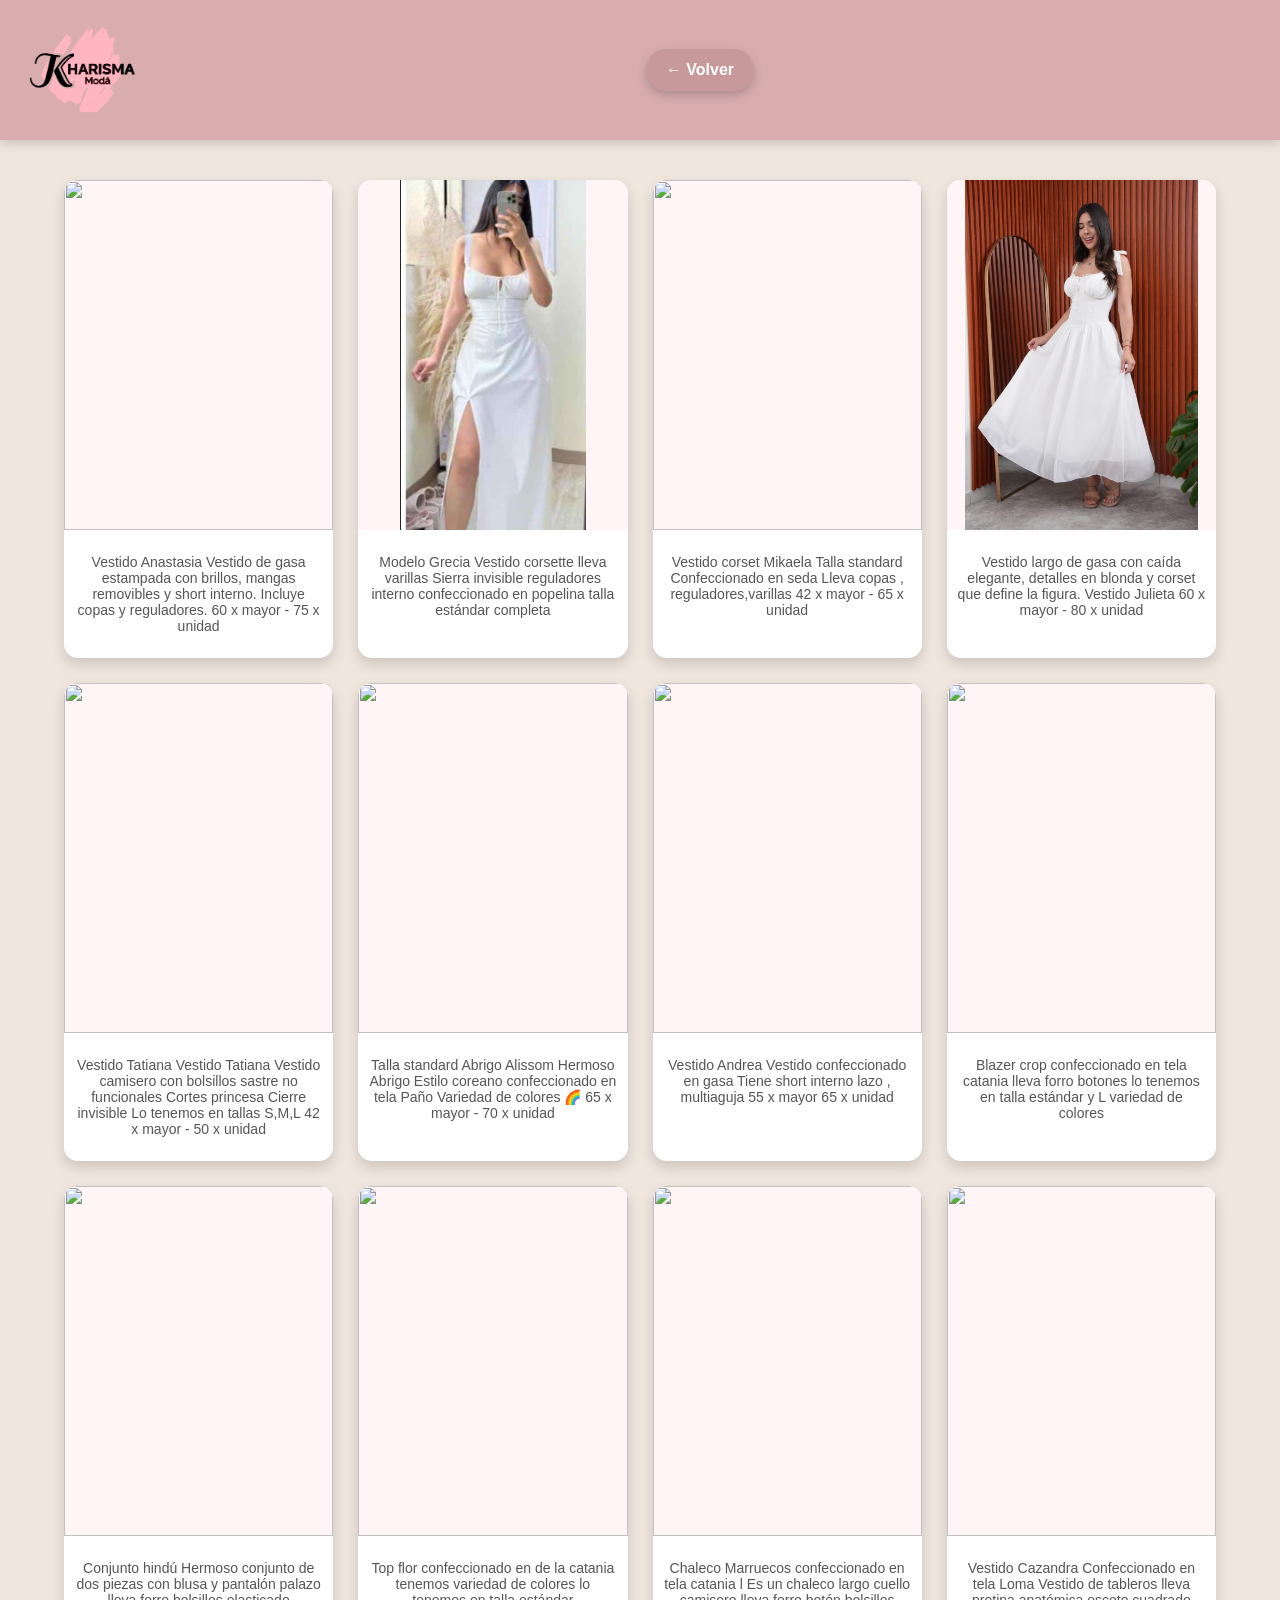
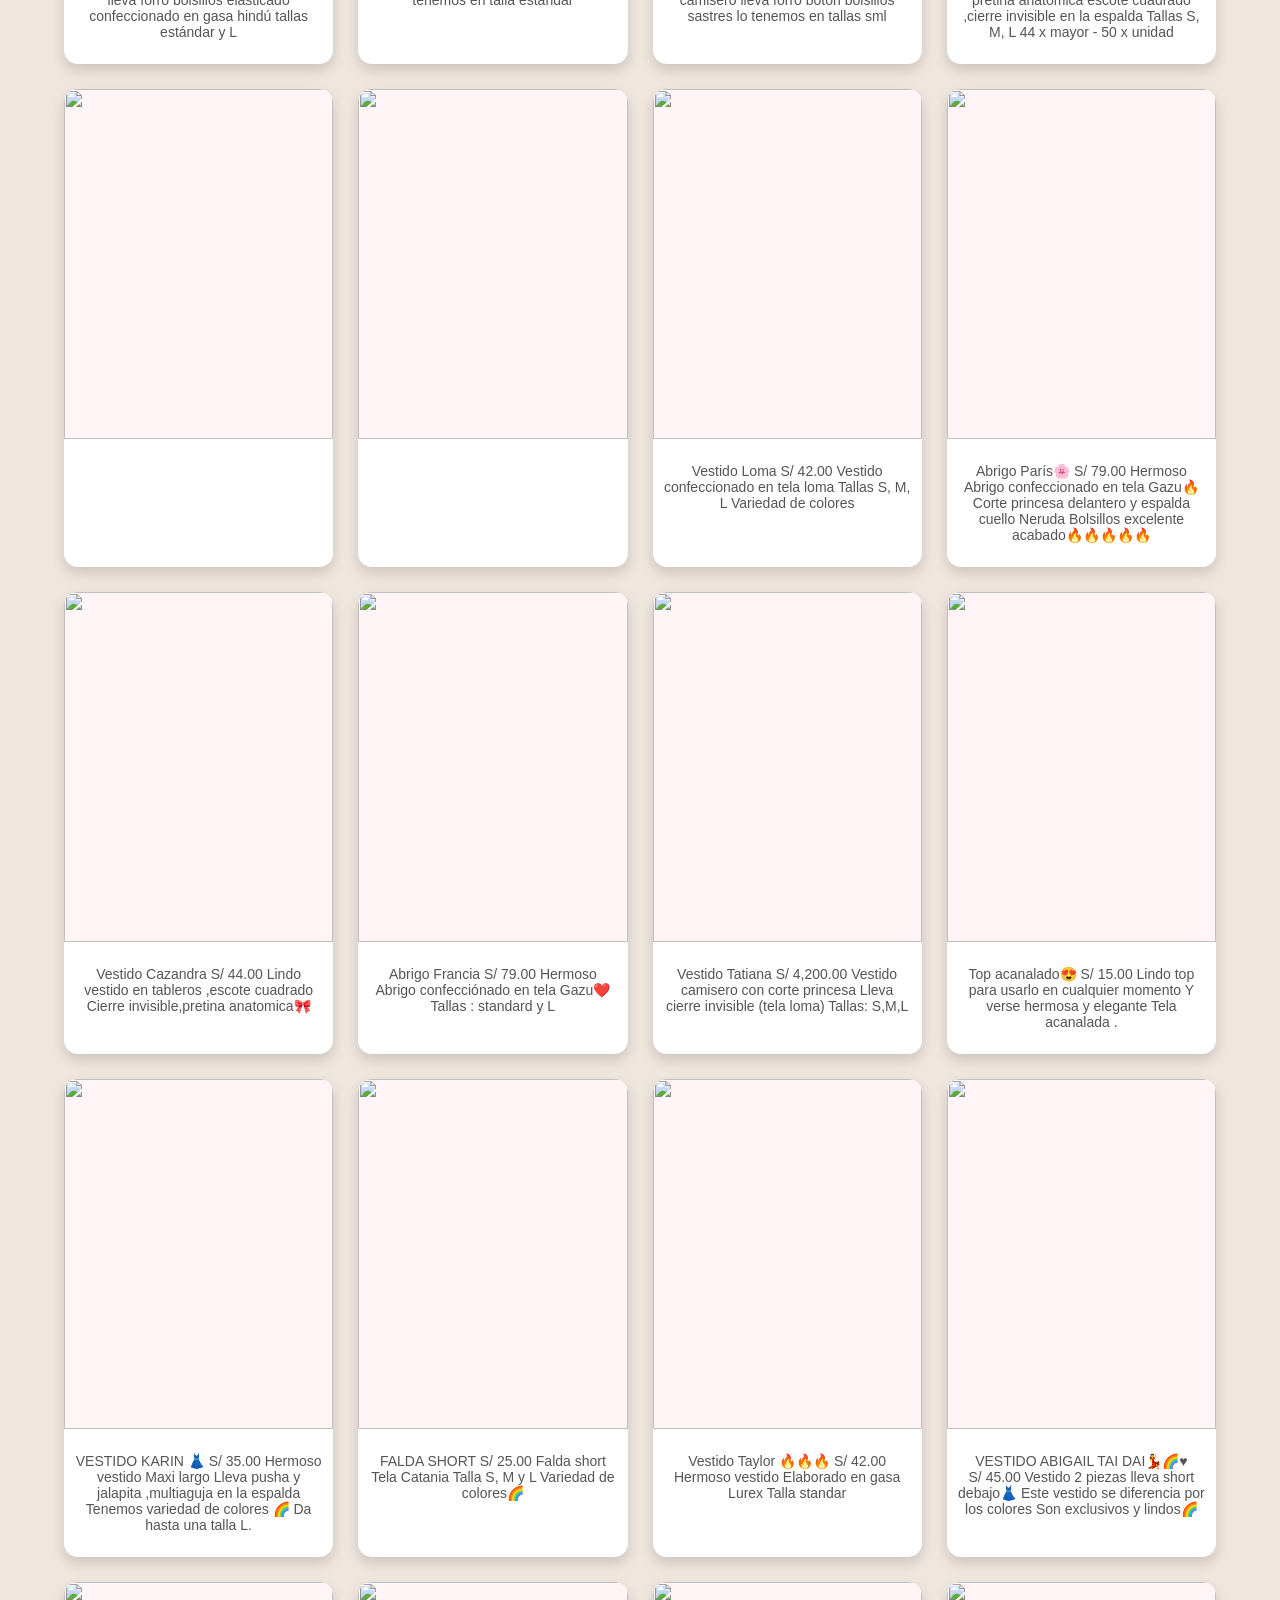
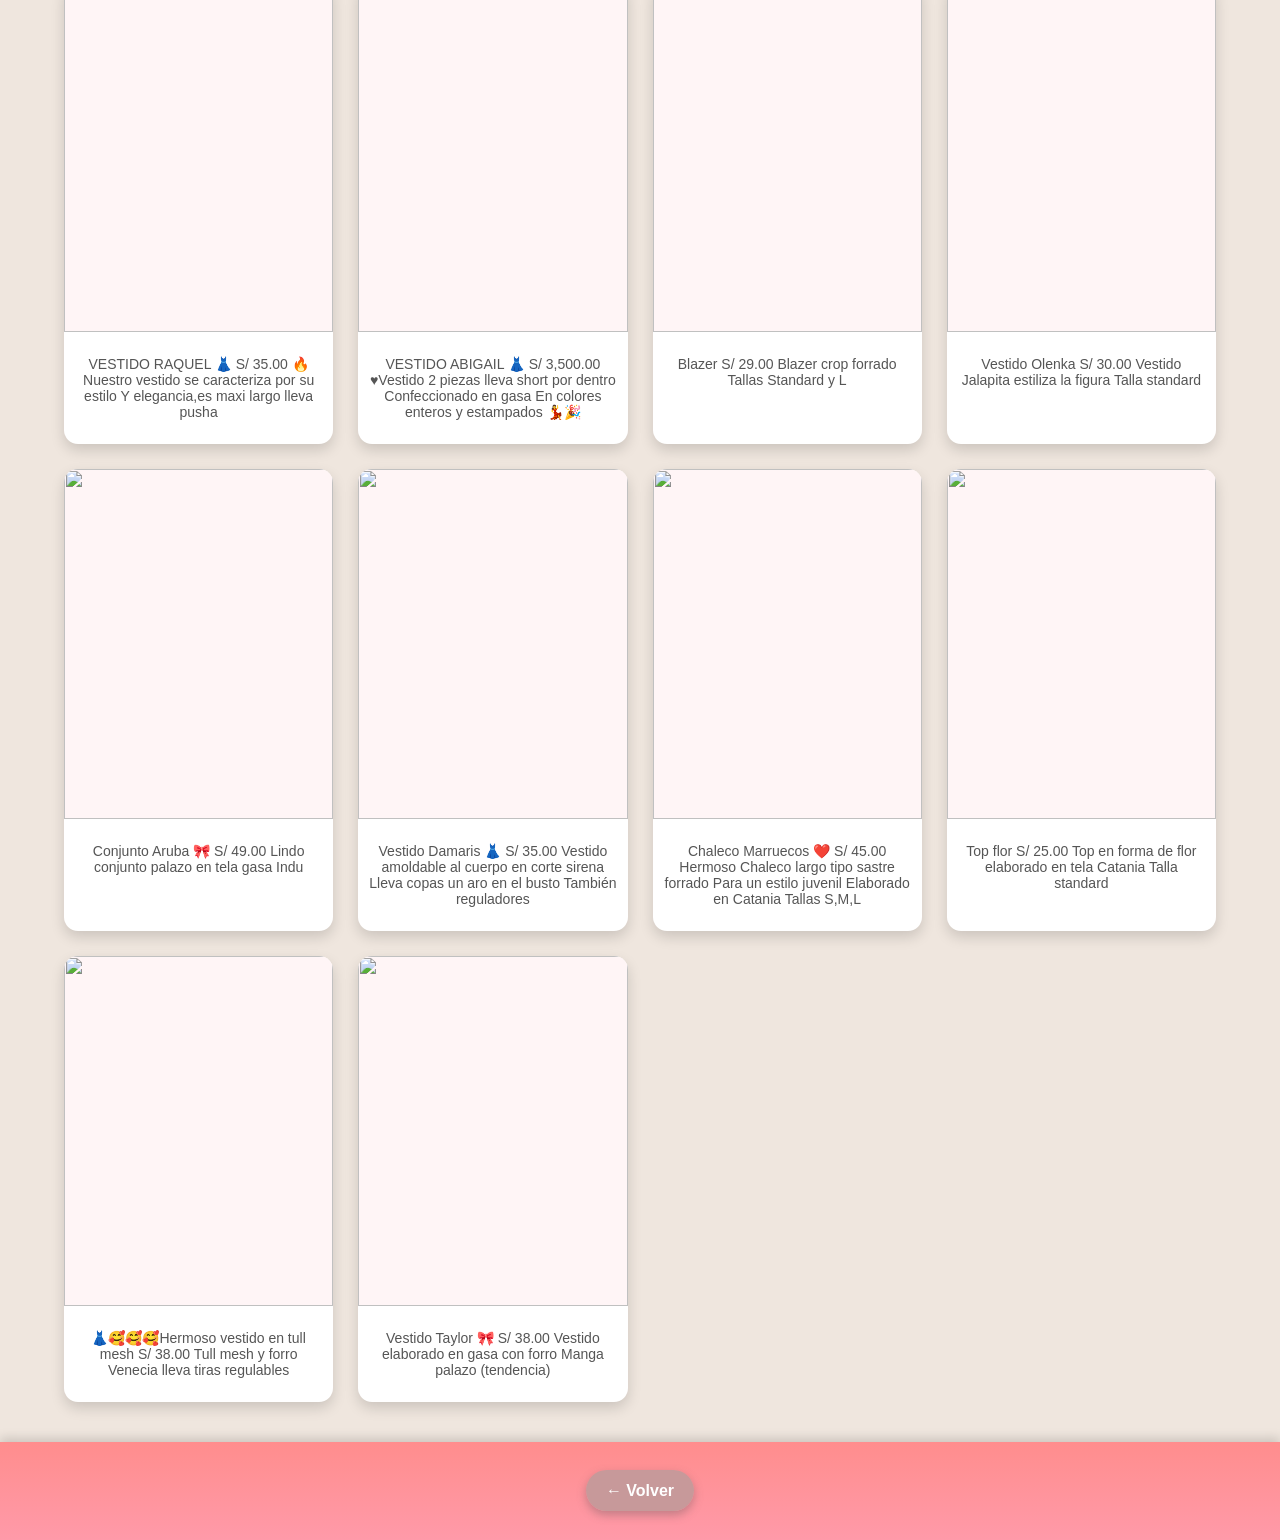
==== catalogo.html @ 5db35771 "Add files via upload" ====
<!DOCTYPE html>
<html lang="es">

<head>
  <meta charset="UTF-8">
  <meta name="viewport" content="width=device-width, initial-scale=1.0">
  <title>Catálogo de Ropa</title>

  <link rel="stylesheet" href="catalogo.css">
</head>

<body>

  <header class="header-menu">
    <img src="logito2.png" alt="Kharisma Moda" class="logo" />
    <a href="index.html" class="btn-volver">← Volver</a>
    <footer>
    </footer>
  </header>


  <div class="galeria">
    <div class="item">
      <div class="img-box">
        <img src="ropita/floresita.png" class="img front" loading="lazy">>
        <img src="ropita/floresita atras.png" class="img back" loading="lazy"> >
      </div>
      <p class="descripcion"> Vestido Anastasia Vestido de gasa estampada con brillos, mangas removibles y short
        interno. Incluye copas y reguladores.
        60 x mayor - 75 x unidad
      </p>
    </div>

    <div class="item">
      <div class="img-box">
        <img src="nuevo cambio.png" class="img front" loading="lazy">>
        <img src="nuevo cambio.png" class="img back" loading="lazy">>
      </div>
      <p class="descripcion">Modelo Grecia
        Vestido corsette lleva varillas Sierra invisible reguladores interno confeccionado en popelina talla estándar
        completa
      </p>
    </div>

    <div class="item">
      <div class="img-box">
        <img src="ropita/ropa azul adelante.png" class="img front" loading="lazy">>
        <img src="ropita/ropa azul atras.png" class="img back" loading="lazy">>
      </div>
      <p class="descripcion">
        Vestido corset Mikaela
        Talla standard
        Confeccionado en seda
        Lleva copas , reguladores,varillas
        42 x mayor - 65 x unidad
      </p>
    </div>

    <div class="item">
      <div class="img-box">
        <img src="nueva foto de vestido blanco.png" class="img front" loading="lazy">>
        <img src="ropita/ropa blanca atras.png" class="img back" loading="lazy">>
      </div>
      <p class="descripcion">Vestido largo de gasa con caída elegante, detalles en blonda y corset que define la figura.
        Vestido Julieta
        60 x mayor - 80 x unidad</p>
    </div>

    <div class="item">
      <div class="img-box">
        <img src="ropita/ropa roja adelante.png" class="img front" loading="lazy">>
        <img src="ropita/ropa roja atras.png" class="img back" loading="lazy">>
      </div>
      <p class="descripcion">Vestido Tatiana Vestido Tatiana
        Vestido camisero con bolsillos sastre no funcionales
        Cortes princesa
        Cierre invisible
        Lo tenemos en tallas S,M,L
        42 x mayor - 50 x unidad</p>
    </div>

    <div class="item">
      <div class="img-box">
        <img src="ropita/ropa rosa adelante.png" class="img front" loading="lazy">>
        <img src="ropita/ropa rosa atras.png" class="img back" loading="lazy">>
      </div>
      <p class="descripcion">Talla standard
        Abrigo Alissom
        Hermoso Abrigo
        Estilo coreano confeccionado en tela Paño
        Variedad de colores 🌈 65 x mayor - 70 x unidad</p>
    </div>

    <div class="item">
      <div class="img-box">
        <img src="ropita/ropa celeste adelante.png" class="img front" loading="lazy">>
        <img src="ropita/ropa celeste atras.png" class="img back" loading="lazy">>
      </div>
      <p class="descripcion">Vestido Andrea Vestido confeccionado en gasa Tiene short interno
        lazo , multiaguja 55 x mayor 65 x unidad</p>
    </div>

    <div class="item">
      <div class="img-box">
        <img src="ropita/ropa short adelante.png" class="img front" loading="lazy">>
        <img src="ropita/ropa short atras.png" class="img back" loading="lazy">>
      </div>
      <p class="descripcion">Blazer crop confeccionado en tela catania lleva forro botones lo tenemos en talla estándar
        y L variedad de colores</p>
    </div>

    <div class="item">
      <div class="img-box">
        <img src="ropita/ropa rosada adelante.png" class="img front" loading="lazy">>
        <img src="ropita/ropa rosada atras.png" class="img back" loading="lazy">>
      </div>
      <p class="descripcion">Conjunto hindú
        Hermoso conjunto de dos piezas con blusa y pantalón palazo lleva forro bolsillos elasticado confeccionado en
        gasa hindú tallas estándar y L</p>
    </div>

    <div class="item">
      <div class="img-box">
        <img src="ropita/ropa naranja adelante.png" class="img front" loading="lazy">>
        <img src="ropita/ropa naranja atras.png" class="img back" loading="lazy">>
      </div>
      <p class="descripcion">Top flor confeccionado en de la catania tenemos variedad de colores lo tenemos en talla
        estándar</p>
    </div>

    <div class="item">
      <div class="img-box">
        <img src="ropita/abrigo bage adelante.png" class="img front" loading="lazy">>
        <img src="ropita/abrigo bage atras.png" class="img back" loading="lazy">>
      </div>
      <p class="descripcion">Chaleco Marruecos confeccionado en tela catania l
        Es un chaleco largo cuello camisero lleva forro botón bolsillos sastres lo tenemos en tallas sml</p>
    </div>

    <div class="item">
      <div class="img-box">
        <img src="ropita/ropa azulita adelante.png" class="img front" loading="lazy">>
        <img src="ropita/ropa azulita atras.png" class="img back" loading="lazy">>
      </div>
      <p class="descripcion">Vestido Cazandra
        Confeccionado en tela Loma

        Vestido de tableros lleva pretina anatómica escote cuadrado ,cierre invisible en la espalda
        Tallas S, M, L
        44 x mayor - 50 x unidad</p>
    </div>

    <div class="item">
      <div class="img-box">
        <img src="ropita/ropa rosita adelante.png" class="img front" loading="lazy">>
        <img src="ropita/ropa rosita atras.png" class="img back" loading="lazy">>
      </div>
      <p class="descripcion"></p>
    </div>

    <div class="item">
      <div class="img-box">
        <img src="ropita/ropa full rosa.png" class="img front" loading="lazy">>
        <img src="ropita/ropa full rosa atras.png" class="img back" loading="lazy">>
      </div>
      <p class="descripcion"></p>
    </div>

    <div class="item">
      <div class="img-box">
        <img src="ropita/vestido valeria.png" class="img front" loading="lazy">>
        <img src="ropita/vestido valeria.png" class="img back" loading="lazy">>
      </div>
      <p class="descripcion">Vestido Loma
        S/ 42.00
        Vestido confeccionado en tela loma
        Tallas S, M, L
        Variedad de colores </p>
    </div>

    <div class="item">
      <div class="img-box">
        <img src="ropita/abrigo paris.png" class="img front" loading="lazy">>
        <img src="ropita/abrigo paris.png" class="img back" loading="lazy">>
      </div>
      <p class="descripcion">Abrigo París🌸
        S/ 79.00
        Hermoso Abrigo confeccionado en tela Gazu🔥
        Corte princesa delantero y espalda cuello Neruda
        Bolsillos excelente acabado🔥🔥🔥🔥🔥</p>
    </div>

    <div class="item">
      <div class="img-box">
        <img src="ropita/vestido cazandra.png" class="img front" loading="lazy">>
        <img src="ropita/vestido cazandra.png" class="img back" loading="lazy">>
      </div>
      <p class="descripcion">Vestido Cazandra
        S/ 44.00
        Lindo vestido en tableros ,escote cuadrado
        Cierre invisible,pretina anatomica🎀</p>
    </div>

    <div class="item">
      <div class="img-box">
        <img src="ropita/abrigo francia.png" class="img front" loading="lazy">>
        <img src="ropita/abrigo francia.png" class="img back" loading="lazy">>
      </div>
      <p class="descripcion">Abrigo Francia
        S/ 79.00
        Hermoso Abrigo confecciónado en tela Gazu❤️

        Tallas : standard y L</p>
    </div>

    <div class="item">
      <div class="img-box">
        <img src="ropita/vestido tatiana.png" class="img front" loading="lazy">>
        <img src="ropita/vestido tatiana.png" class="img back" loading="lazy">>
      </div>
      <p class="descripcion">Vestido Tatiana
        S/ 4,200.00
        Vestido camisero con corte princesa
        Lleva cierre invisible (tela loma)
        Tallas: S,M,L</p>
    </div>

    <div class="item">
      <div class="img-box">
        <img src="ropita/top acanalado.png" class="img front" loading="lazy">>
        <img src="ropita/top acanalado.png" class="img back" loading="lazy">>
      </div>
      <p class="descripcion">Top acanalado😍
        S/ 15.00
        Lindo top para usarlo en cualquier momento
        Y verse hermosa y elegante
        Tela acanalada .</p>
    </div>

    <div class="item">
      <div class="img-box">
        <img src="ropita/vestido karin.png" class="img front" loading="lazy">>
        <img src="ropita/vestido karin.png" class="img back" loading="lazy">>
      </div>
      <p class="descripcion">VESTIDO KARIN 👗
        S/ 35.00
        Hermoso vestido Maxi largo
        Lleva pusha y jalapita ,multiaguja en la espalda
        Tenemos variedad de colores 🌈
        Da hasta una talla L.</p>
    </div>

    <div class="item">
      <div class="img-box">
        <img src="ropita/falda short.png" class="img front" loading="lazy">>
        <img src="ropita/falda short.png" class="img back" loading="lazy">>
      </div>
      <p class="descripcion">FALDA SHORT
        S/ 25.00
        Falda short Tela Catania Talla S, M y L Variedad de colores🌈</p>
    </div>

    <div class="item">
      <div class="img-box">
        <img src="ropita/vestido taylor estampado.png" class="img front" loading="lazy">>
        <img src="ropita/vestido taylor estampado.png" class="img back" loading="lazy">>
      </div>
      <p class="descripcion">Vestido Taylor 🔥🔥🔥
        S/ 42.00
        Hermoso vestido

        Elaborado en gasa Lurex

        Talla standar</p>
    </div>

    <div class="item">
      <div class="img-box">
        <img src="ropita/vestido abigail tai tai.png" class="img front" loading="lazy">>
        <img src="ropita/vestido abigail tai tai.png" class="img back" loading="lazy">>
      </div>
      <p class="descripcion">VESTIDO ABIGAIL TAI DAI💃🌈♥️
        S/ 45.00
        Vestido 2 piezas lleva short debajo👗
        Este vestido se diferencia por los colores
        Son exclusivos y lindos🌈</p>
    </div>

    <div class="item">
      <div class="img-box">
        <img src="ropita/vestido raquel.png" class="img front" loading="lazy">>
        <img src="ropita/vestido raquel.png" class="img back" loading="lazy">>
      </div>
      <p class="descripcion">VESTIDO RAQUEL 👗
        S/ 35.00
        🔥Nuestro vestido se caracteriza por su estilo
        Y elegancia,es maxi largo lleva pusha</p>
    </div>

    <div class="item">
      <div class="img-box">
        <img src="ropita/vestido abigail.png" class="img front" loading="lazy">>
        <img src="ropita/vestido abigail.png" class="img back" loading="lazy">>
      </div>
      <p class="descripcion">VESTIDO ABIGAIL 👗
        S/ 3,500.00
        ♥️Vestido 2 piezas lleva short por dentro
        Confeccionado en gasa
        En colores enteros y estampados 💃🎉</p>
    </div>

    <div class="item">
      <div class="img-box">
        <img src="ropita/blazer.png" class="img front" loading="lazy">>
        <img src="ropita/blazer.png" class="img back" loading="lazy">>
      </div>
      <p class="descripcion">Blazer
        S/ 29.00
        Blazer crop forrado
        Tallas
        Standard y L</p>
    </div>

    <div class="item">
      <div class="img-box">
        <img src="ropita/vestido olenka.png" class="img front" loading="lazy">>
        <img src="ropita/vestido olenka.png" class="img back" loading="lazy">>
      </div>
      <p class="descripcion">Vestido Olenka
        S/ 30.00
        Vestido Jalapita estiliza la figura

        Talla standard</p>
    </div>

    <div class="item">
      <div class="img-box">
        <img src="ropita/conjunto aruba.png" class="img front" loading="lazy">>
        <img src="ropita/conjunto aruba.png" class="img back" loading="lazy">>
      </div>
      <p class="descripcion">Conjunto Aruba 🎀
        S/ 49.00
        Lindo conjunto palazo en tela gasa Indu</p>
    </div>

    <div class="item">
      <div class="img-box">
        <img src="ropita/damaris.png" class="img front" loading="lazy">>
        <img src="ropita/damaris.png" class="img back" loading="lazy">>
      </div>
      <p class="descripcion">Vestido Damaris 👗
        S/ 35.00
        Vestido amoldable al cuerpo en corte sirena
        Lleva copas un aro en el busto
        También reguladores</p>
    </div>

    <div class="item">
      <div class="img-box">
        <img src="ropita/marruecos.png" class="img front" loading="lazy">>
        <img src="ropita/marruecos.png" class="img back" loading="lazy">>
      </div>
      <p class="descripcion">Chaleco Marruecos ❤️
        S/ 45.00
        Hermoso Chaleco largo tipo sastre forrado
        Para un estilo juvenil
        Elaborado en Catania

        Tallas S,M,L</p>
    </div>

    <div class="item">
      <div class="img-box">
        <img src="ropita/flor.png" class="img front" loading="lazy">>
        <img src="ropita/flor.png" class="img back" loading="lazy">>
      </div>
      <p class="descripcion">Top flor
        S/ 25.00
        Top en forma de flor elaborado en tela Catania
        Talla standard</p>
    </div>

    <div class="item">
      <div class="img-box">
        <img src="ropita/adelante.png" class="img front" loading="lazy">>
        <img src="ropita/atras.png" class="img back" loading="lazy">>
      </div>
      <p class="descripcion">👗🥰🥰🥰Hermoso vestido en tull mesh
        S/ 38.00
        Tull mesh y forro Venecia lleva tiras regulables</p>
    </div>

    <div class="item">
      <div class="img-box">
        <img src="ropita/vestido tylor.png" class="img front" loading="lazy">>
        <img src="ropita/vestido tylor atras.png" class="img back" loading="lazy">>
      </div>
      <p class="descripcion">Vestido Taylor 🎀
        S/ 38.00
        Vestido elaborado en gasa con forro
        Manga palazo (tendencia)</p>
    </div>


  </div>

  <footer>
    <a href="index.html" class="btn-volver">← Volver</a>
  </footer>

</body>

</html>
---- catalogo.css ----
/* -----------------------------------------
   BASE
----------------------------------------- */
body {
  margin: 0;
  padding: 0;
  font-family: Arial, sans-serif;
  background: #EFE6DE; /* Color sólido */
  background-attachment: fixed;
}

/* -----------------------------------------
   HEADER
----------------------------------------- */
.header-menu {
  background: #D9ADAE; /* Color sólido */
  padding: 10px 20px;
  display: flex;
  justify-content: space-between;
  align-items: center;
  flex-wrap: wrap;
  box-shadow: 0 4px 10px rgba(0, 0, 0, 0.15);
}

.logo {
  height: 120px;
  object-fit: contain;
}

/* -----------------------------------------
   GALERÍA
----------------------------------------- */
.galeria {
  width: 90%;
  max-width: 1200px;
  margin: 40px auto;
  display: grid;
  grid-template-columns: repeat(auto-fill, minmax(230px, 1fr));
  gap: 25px;
}

.item {
  background: white;
  border-radius: 14px;
  overflow: hidden;
  box-shadow: 0 6px 14px rgba(0, 0, 0, 0.15);
  transition: 0.35s;
  text-align: center;
  opacity: 0;
  transform: translateY(40px) scale(0.95);
  animation: reboteEntrada 0.9s ease-out forwards;
}

/* Animación cascada */
.item:nth-child(n) {
  animation-delay: calc(0.08s * var(--i));
}

@keyframes reboteEntrada {
  0% { opacity: 0; transform: translateY(40px) scale(0.88); }
  60% { opacity: 1; transform: translateY(-15px) scale(1.03); }
  100% { opacity: 1; transform: translateY(0) scale(1); }
}

.item:hover {
  transform: scale(1.05);
}

/* -----------------------------------------
   IMG FLIP
----------------------------------------- */
.img-box {
  position: relative;
  width: 100%;
  height: 350px;
}

.img {
  width: 100%;
  height: 100%;
  object-fit: contain;
  background: #FFF5F6;
  position: absolute;
  top: 0;
  left: 0;
  transition: opacity .4s ease-in-out;
}

.back { opacity: 0; }
.item:hover .back { opacity: 1; }
.item:hover .front { opacity: 0; }

/* -----------------------------------------
   DESCRIPCIÓN
----------------------------------------- */
.descripcion {
  padding: 10px;
  font-size: 14px;
  color: #555;
}

/* -----------------------------------------
   FOOTER
----------------------------------------- */
footer {
  background: linear-gradient(to bottom, #ff8d8d, #ff9aa9);
  padding: 40px 0;
  text-align: center;
  color: white;
  box-shadow: 0 -4px 10px rgba(0, 0, 0, 0.15);
}

/* -----------------------------------------
   BOTÓN VOLVER
----------------------------------------- */
.btn-volver {
  background: #C7999A;
  color: #fff;
  padding: 12px 20px;
  border-radius: 50px;
  font-weight: bold;
  text-decoration: none;
  font-size: 16px;
  transition: 0.25s;
  box-shadow: 0px 4px 10px rgba(102, 88, 93, 0.4);
}

.btn-volver:hover {
  background: rgb(223, 167, 167);
  transform: translateY(-3px);
}
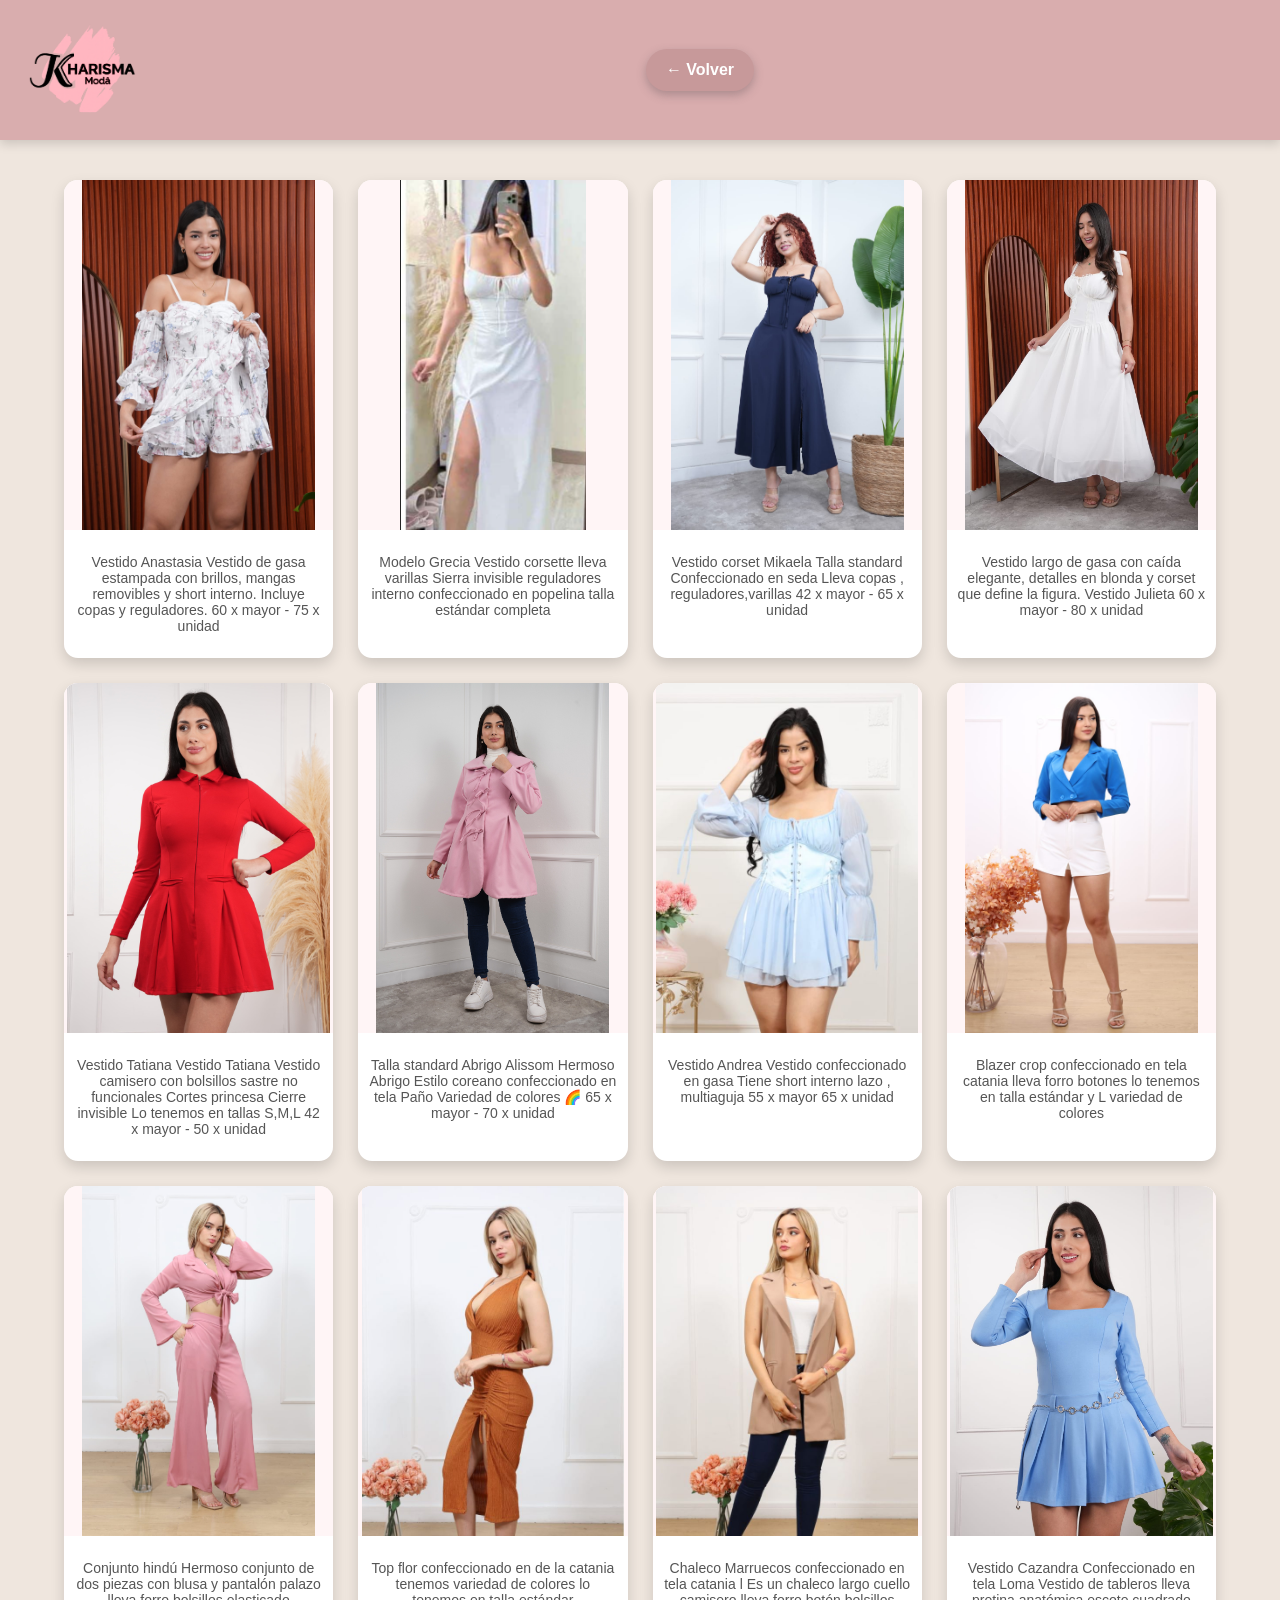
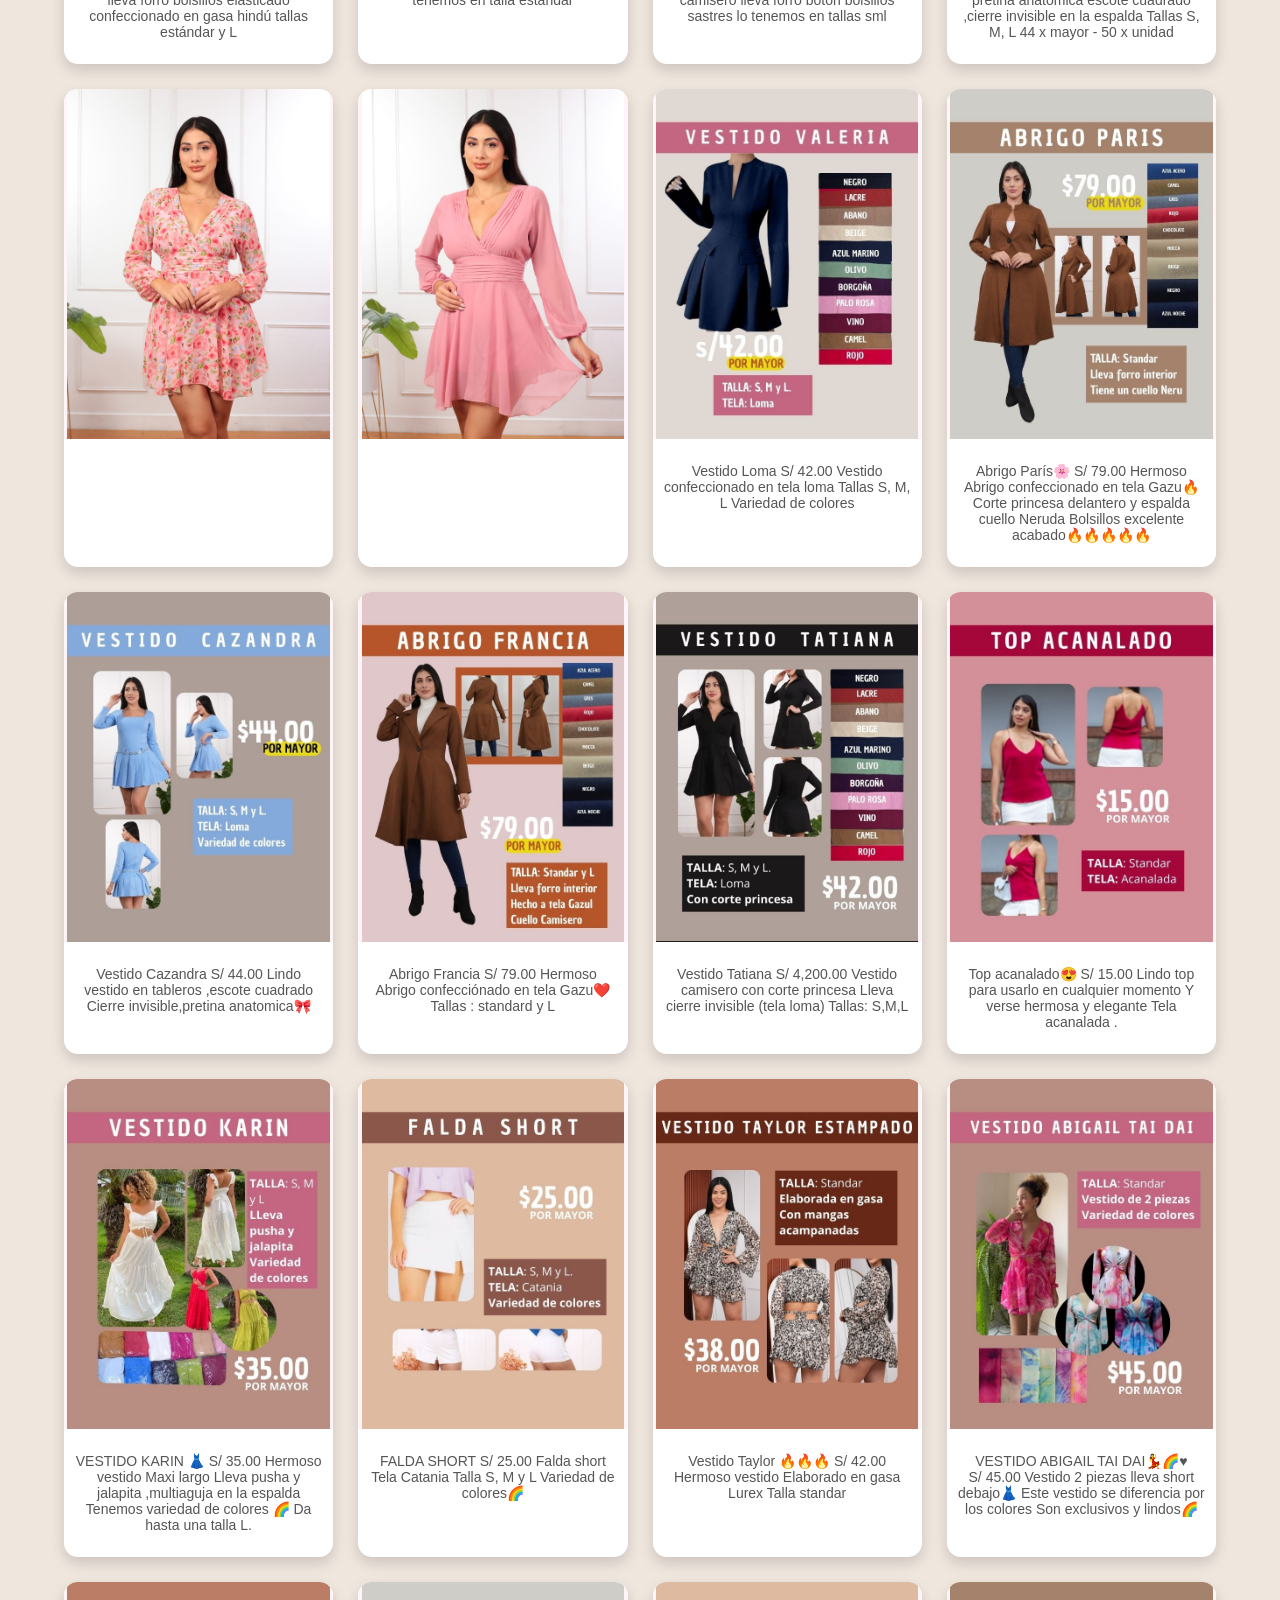
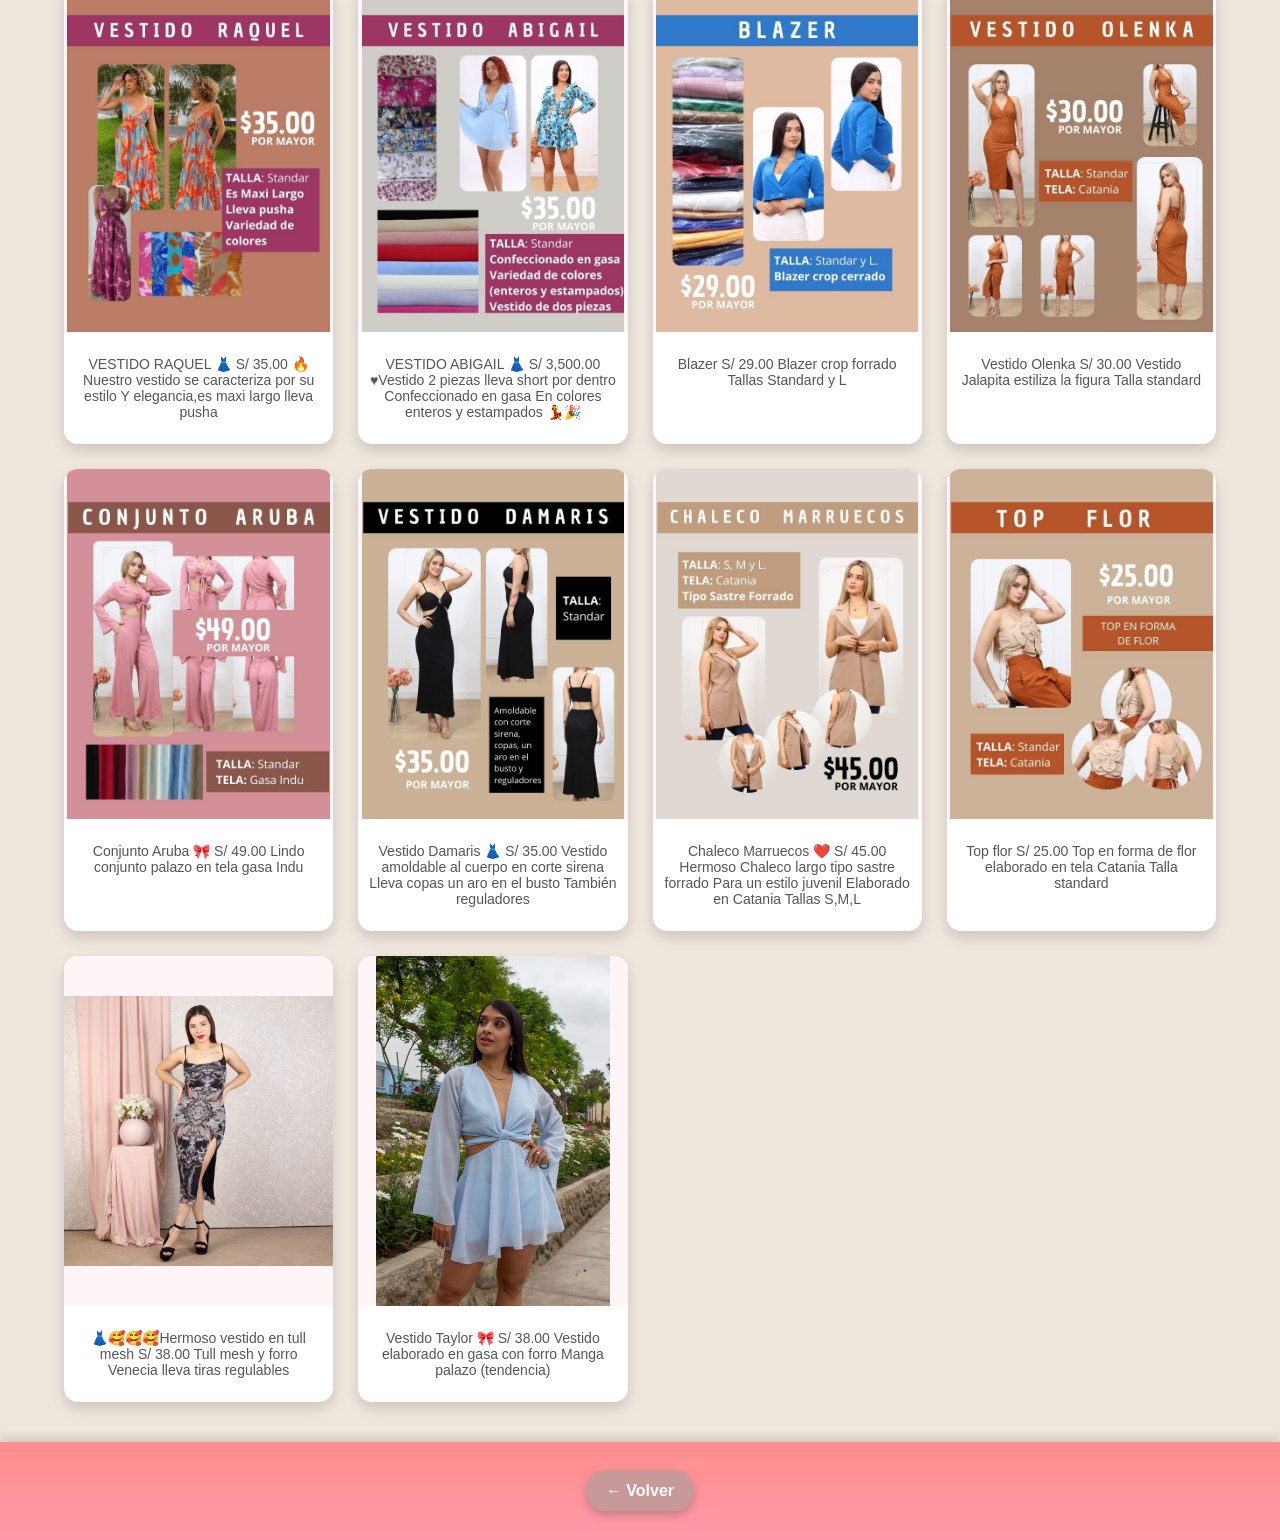
==== commit 682bff4c: "Update catalogo.html" ====
--- a/catalogo.html
+++ b/catalogo.html
@@ -22,8 +22,8 @@
   <div class="galeria">
     <div class="item">
       <div class="img-box">
-        <img src="ropita/floresita.png" class="img front" loading="lazy">>
-        <img src="ropita/floresita atras.png" class="img back" loading="lazy"> >
+        <img src="floresita.png" class="img front" loading="lazy">>
+        <img src="floresita atras.png" class="img back" loading="lazy"> >
       </div>
       <p class="descripcion"> Vestido Anastasia Vestido de gasa estampada con brillos, mangas removibles y short
         interno. Incluye copas y reguladores.
@@ -44,8 +44,8 @@
 
     <div class="item">
       <div class="img-box">
-        <img src="ropita/ropa azul adelante.png" class="img front" loading="lazy">>
-        <img src="ropita/ropa azul atras.png" class="img back" loading="lazy">>
+        <img src="ropa azul adelante.png" class="img front" loading="lazy">>
+        <img src="ropa azul atras.png" class="img back" loading="lazy">>
       </div>
       <p class="descripcion">
         Vestido corset Mikaela
@@ -59,7 +59,7 @@
     <div class="item">
       <div class="img-box">
         <img src="nueva foto de vestido blanco.png" class="img front" loading="lazy">>
-        <img src="ropita/ropa blanca atras.png" class="img back" loading="lazy">>
+        <img src="ropa blanca atras.png" class="img back" loading="lazy">>
       </div>
       <p class="descripcion">Vestido largo de gasa con caída elegante, detalles en blonda y corset que define la figura.
         Vestido Julieta
@@ -68,8 +68,8 @@
 
     <div class="item">
       <div class="img-box">
-        <img src="ropita/ropa roja adelante.png" class="img front" loading="lazy">>
-        <img src="ropita/ropa roja atras.png" class="img back" loading="lazy">>
+        <img src="ropa roja adelante.png" class="img front" loading="lazy">>
+        <img src="ropa roja atras.png" class="img back" loading="lazy">>
       </div>
       <p class="descripcion">Vestido Tatiana Vestido Tatiana
         Vestido camisero con bolsillos sastre no funcionales
@@ -81,8 +81,8 @@
 
     <div class="item">
       <div class="img-box">
-        <img src="ropita/ropa rosa adelante.png" class="img front" loading="lazy">>
-        <img src="ropita/ropa rosa atras.png" class="img back" loading="lazy">>
+        <img src="ropa rosa adelante.png" class="img front" loading="lazy">>
+        <img src="ropa rosa atras.png" class="img back" loading="lazy">>
       </div>
       <p class="descripcion">Talla standard
         Abrigo Alissom
@@ -93,8 +93,8 @@
 
     <div class="item">
       <div class="img-box">
-        <img src="ropita/ropa celeste adelante.png" class="img front" loading="lazy">>
-        <img src="ropita/ropa celeste atras.png" class="img back" loading="lazy">>
+        <img src="ropa celeste adelante.png" class="img front" loading="lazy">>
+        <img src="ropa celeste atras.png" class="img back" loading="lazy">>
       </div>
       <p class="descripcion">Vestido Andrea Vestido confeccionado en gasa Tiene short interno
         lazo , multiaguja 55 x mayor 65 x unidad</p>
@@ -102,8 +102,8 @@
 
     <div class="item">
       <div class="img-box">
-        <img src="ropita/ropa short adelante.png" class="img front" loading="lazy">>
-        <img src="ropita/ropa short atras.png" class="img back" loading="lazy">>
+        <img src="ropa short adelante.png" class="img front" loading="lazy">>
+        <img src="ropa short atras.png" class="img back" loading="lazy">>
       </div>
       <p class="descripcion">Blazer crop confeccionado en tela catania lleva forro botones lo tenemos en talla estándar
         y L variedad de colores</p>
@@ -111,8 +111,8 @@
 
     <div class="item">
       <div class="img-box">
-        <img src="ropita/ropa rosada adelante.png" class="img front" loading="lazy">>
-        <img src="ropita/ropa rosada atras.png" class="img back" loading="lazy">>
+        <img src="ropa rosada adelante.png" class="img front" loading="lazy">>
+        <img src="ropa rosada atras.png" class="img back" loading="lazy">>
       </div>
       <p class="descripcion">Conjunto hindú
         Hermoso conjunto de dos piezas con blusa y pantalón palazo lleva forro bolsillos elasticado confeccionado en
@@ -121,8 +121,8 @@
 
     <div class="item">
       <div class="img-box">
-        <img src="ropita/ropa naranja adelante.png" class="img front" loading="lazy">>
-        <img src="ropita/ropa naranja atras.png" class="img back" loading="lazy">>
+        <img src="ropa naranja adelante.png" class="img front" loading="lazy">>
+        <img src="ropa naranja atras.png" class="img back" loading="lazy">>
       </div>
       <p class="descripcion">Top flor confeccionado en de la catania tenemos variedad de colores lo tenemos en talla
         estándar</p>
@@ -130,8 +130,8 @@
 
     <div class="item">
       <div class="img-box">
-        <img src="ropita/abrigo bage adelante.png" class="img front" loading="lazy">>
-        <img src="ropita/abrigo bage atras.png" class="img back" loading="lazy">>
+        <img src="abrigo bage adelante.png" class="img front" loading="lazy">>
+        <img src="abrigo bage atras.png" class="img back" loading="lazy">>
       </div>
       <p class="descripcion">Chaleco Marruecos confeccionado en tela catania l
         Es un chaleco largo cuello camisero lleva forro botón bolsillos sastres lo tenemos en tallas sml</p>
@@ -139,8 +139,8 @@
 
     <div class="item">
       <div class="img-box">
-        <img src="ropita/ropa azulita adelante.png" class="img front" loading="lazy">>
-        <img src="ropita/ropa azulita atras.png" class="img back" loading="lazy">>
+        <img src="ropa azulita adelante.png" class="img front" loading="lazy">>
+        <img src="ropa azulita atras.png" class="img back" loading="lazy">>
       </div>
       <p class="descripcion">Vestido Cazandra
         Confeccionado en tela Loma
@@ -152,24 +152,24 @@
 
     <div class="item">
       <div class="img-box">
-        <img src="ropita/ropa rosita adelante.png" class="img front" loading="lazy">>
-        <img src="ropita/ropa rosita atras.png" class="img back" loading="lazy">>
+        <img src="ropa rosita adelante.png" class="img front" loading="lazy">>
+        <img src="ropa rosita atras.png" class="img back" loading="lazy">>
       </div>
       <p class="descripcion"></p>
     </div>
 
     <div class="item">
       <div class="img-box">
-        <img src="ropita/ropa full rosa.png" class="img front" loading="lazy">>
-        <img src="ropita/ropa full rosa atras.png" class="img back" loading="lazy">>
+        <img src="ropa full rosa.png" class="img front" loading="lazy">>
+        <img src="ropa full rosa atras.png" class="img back" loading="lazy">>
       </div>
       <p class="descripcion"></p>
     </div>
 
     <div class="item">
       <div class="img-box">
-        <img src="ropita/vestido valeria.png" class="img front" loading="lazy">>
-        <img src="ropita/vestido valeria.png" class="img back" loading="lazy">>
+        <img src="vestido valeria.png" class="img front" loading="lazy">>
+        <img src="vestido valeria.png" class="img back" loading="lazy">>
       </div>
       <p class="descripcion">Vestido Loma
         S/ 42.00
@@ -180,8 +180,8 @@
 
     <div class="item">
       <div class="img-box">
-        <img src="ropita/abrigo paris.png" class="img front" loading="lazy">>
-        <img src="ropita/abrigo paris.png" class="img back" loading="lazy">>
+        <img src="abrigo paris.png" class="img front" loading="lazy">>
+        <img src="abrigo paris.png" class="img back" loading="lazy">>
       </div>
       <p class="descripcion">Abrigo París🌸
         S/ 79.00
@@ -192,8 +192,8 @@
 
     <div class="item">
       <div class="img-box">
-        <img src="ropita/vestido cazandra.png" class="img front" loading="lazy">>
-        <img src="ropita/vestido cazandra.png" class="img back" loading="lazy">>
+        <img src="vestido cazandra.png" class="img front" loading="lazy">>
+        <img src="vestido cazandra.png" class="img back" loading="lazy">>
       </div>
       <p class="descripcion">Vestido Cazandra
         S/ 44.00
@@ -203,8 +203,8 @@
 
     <div class="item">
       <div class="img-box">
-        <img src="ropita/abrigo francia.png" class="img front" loading="lazy">>
-        <img src="ropita/abrigo francia.png" class="img back" loading="lazy">>
+        <img src="abrigo francia.png" class="img front" loading="lazy">>
+        <img src="abrigo francia.png" class="img back" loading="lazy">>
       </div>
       <p class="descripcion">Abrigo Francia
         S/ 79.00
@@ -215,8 +215,8 @@
 
     <div class="item">
       <div class="img-box">
-        <img src="ropita/vestido tatiana.png" class="img front" loading="lazy">>
-        <img src="ropita/vestido tatiana.png" class="img back" loading="lazy">>
+        <img src="vestido tatiana.png" class="img front" loading="lazy">>
+        <img src="vestido tatiana.png" class="img back" loading="lazy">>
       </div>
       <p class="descripcion">Vestido Tatiana
         S/ 4,200.00
@@ -227,8 +227,8 @@
 
     <div class="item">
       <div class="img-box">
-        <img src="ropita/top acanalado.png" class="img front" loading="lazy">>
-        <img src="ropita/top acanalado.png" class="img back" loading="lazy">>
+        <img src="top acanalado.png" class="img front" loading="lazy">>
+        <img src="top acanalado.png" class="img back" loading="lazy">>
       </div>
       <p class="descripcion">Top acanalado😍
         S/ 15.00
@@ -239,8 +239,8 @@
 
     <div class="item">
       <div class="img-box">
-        <img src="ropita/vestido karin.png" class="img front" loading="lazy">>
-        <img src="ropita/vestido karin.png" class="img back" loading="lazy">>
+        <img src="vestido karin.png" class="img front" loading="lazy">>
+        <img src="vestido karin.png" class="img back" loading="lazy">>
       </div>
       <p class="descripcion">VESTIDO KARIN 👗
         S/ 35.00
@@ -252,8 +252,8 @@
 
     <div class="item">
       <div class="img-box">
-        <img src="ropita/falda short.png" class="img front" loading="lazy">>
-        <img src="ropita/falda short.png" class="img back" loading="lazy">>
+        <img src="falda short.png" class="img front" loading="lazy">>
+        <img src="falda short.png" class="img back" loading="lazy">>
       </div>
       <p class="descripcion">FALDA SHORT
         S/ 25.00
@@ -262,8 +262,8 @@
 
     <div class="item">
       <div class="img-box">
-        <img src="ropita/vestido taylor estampado.png" class="img front" loading="lazy">>
-        <img src="ropita/vestido taylor estampado.png" class="img back" loading="lazy">>
+        <img src="vestido taylor estampado.png" class="img front" loading="lazy">>
+        <img src="vestido taylor estampado.png" class="img back" loading="lazy">>
       </div>
       <p class="descripcion">Vestido Taylor 🔥🔥🔥
         S/ 42.00
@@ -276,8 +276,8 @@
 
     <div class="item">
       <div class="img-box">
-        <img src="ropita/vestido abigail tai tai.png" class="img front" loading="lazy">>
-        <img src="ropita/vestido abigail tai tai.png" class="img back" loading="lazy">>
+        <img src="vestido abigail tai tai.png" class="img front" loading="lazy">>
+        <img src="vestido abigail tai tai.png" class="img back" loading="lazy">>
       </div>
       <p class="descripcion">VESTIDO ABIGAIL TAI DAI💃🌈♥️
         S/ 45.00
@@ -288,8 +288,8 @@
 
     <div class="item">
       <div class="img-box">
-        <img src="ropita/vestido raquel.png" class="img front" loading="lazy">>
-        <img src="ropita/vestido raquel.png" class="img back" loading="lazy">>
+        <img src="vestido raquel.png" class="img front" loading="lazy">>
+        <img src="vestido raquel.png" class="img back" loading="lazy">>
       </div>
       <p class="descripcion">VESTIDO RAQUEL 👗
         S/ 35.00
@@ -299,8 +299,8 @@
 
     <div class="item">
       <div class="img-box">
-        <img src="ropita/vestido abigail.png" class="img front" loading="lazy">>
-        <img src="ropita/vestido abigail.png" class="img back" loading="lazy">>
+        <img src="vestido abigail.png" class="img front" loading="lazy">>
+        <img src="vestido abigail.png" class="img back" loading="lazy">>
       </div>
       <p class="descripcion">VESTIDO ABIGAIL 👗
         S/ 3,500.00
@@ -311,8 +311,8 @@
 
     <div class="item">
       <div class="img-box">
-        <img src="ropita/blazer.png" class="img front" loading="lazy">>
-        <img src="ropita/blazer.png" class="img back" loading="lazy">>
+        <img src="blazer.png" class="img front" loading="lazy">>
+        <img src="blazer.png" class="img back" loading="lazy">>
       </div>
       <p class="descripcion">Blazer
         S/ 29.00
@@ -323,8 +323,8 @@
 
     <div class="item">
       <div class="img-box">
-        <img src="ropita/vestido olenka.png" class="img front" loading="lazy">>
-        <img src="ropita/vestido olenka.png" class="img back" loading="lazy">>
+        <img src="vestido olenka.png" class="img front" loading="lazy">>
+        <img src="vestido olenka.png" class="img back" loading="lazy">>
       </div>
       <p class="descripcion">Vestido Olenka
         S/ 30.00
@@ -335,8 +335,8 @@
 
     <div class="item">
       <div class="img-box">
-        <img src="ropita/conjunto aruba.png" class="img front" loading="lazy">>
-        <img src="ropita/conjunto aruba.png" class="img back" loading="lazy">>
+        <img src="conjunto aruba.png" class="img front" loading="lazy">>
+        <img src="conjunto aruba.png" class="img back" loading="lazy">>
       </div>
       <p class="descripcion">Conjunto Aruba 🎀
         S/ 49.00
@@ -345,8 +345,8 @@
 
     <div class="item">
       <div class="img-box">
-        <img src="ropita/damaris.png" class="img front" loading="lazy">>
-        <img src="ropita/damaris.png" class="img back" loading="lazy">>
+        <img src="damaris.png" class="img front" loading="lazy">>
+        <img src="damaris.png" class="img back" loading="lazy">>
       </div>
       <p class="descripcion">Vestido Damaris 👗
         S/ 35.00
@@ -357,8 +357,8 @@
 
     <div class="item">
       <div class="img-box">
-        <img src="ropita/marruecos.png" class="img front" loading="lazy">>
-        <img src="ropita/marruecos.png" class="img back" loading="lazy">>
+        <img src="marruecos.png" class="img front" loading="lazy">>
+        <img src="marruecos.png" class="img back" loading="lazy">>
       </div>
       <p class="descripcion">Chaleco Marruecos ❤️
         S/ 45.00
@@ -371,8 +371,8 @@
 
     <div class="item">
       <div class="img-box">
-        <img src="ropita/flor.png" class="img front" loading="lazy">>
-        <img src="ropita/flor.png" class="img back" loading="lazy">>
+        <img src="flor.png" class="img front" loading="lazy">>
+        <img src="flor.png" class="img back" loading="lazy">>
       </div>
       <p class="descripcion">Top flor
         S/ 25.00
@@ -382,8 +382,8 @@
 
     <div class="item">
       <div class="img-box">
-        <img src="ropita/adelante.png" class="img front" loading="lazy">>
-        <img src="ropita/atras.png" class="img back" loading="lazy">>
+        <img src="adelante.png" class="img front" loading="lazy">>
+        <img src="atras.png" class="img back" loading="lazy">>
       </div>
       <p class="descripcion">👗🥰🥰🥰Hermoso vestido en tull mesh
         S/ 38.00
@@ -392,8 +392,8 @@
 
     <div class="item">
       <div class="img-box">
-        <img src="ropita/vestido tylor.png" class="img front" loading="lazy">>
-        <img src="ropita/vestido tylor atras.png" class="img back" loading="lazy">>
+        <img src="vestido tylor.png" class="img front" loading="lazy">>
+        <img src="vestido tylor atras.png" class="img back" loading="lazy">>
       </div>
       <p class="descripcion">Vestido Taylor 🎀
         S/ 38.00
@@ -410,4 +410,5 @@
 
 </body>
 
-</html>+
+</html>
